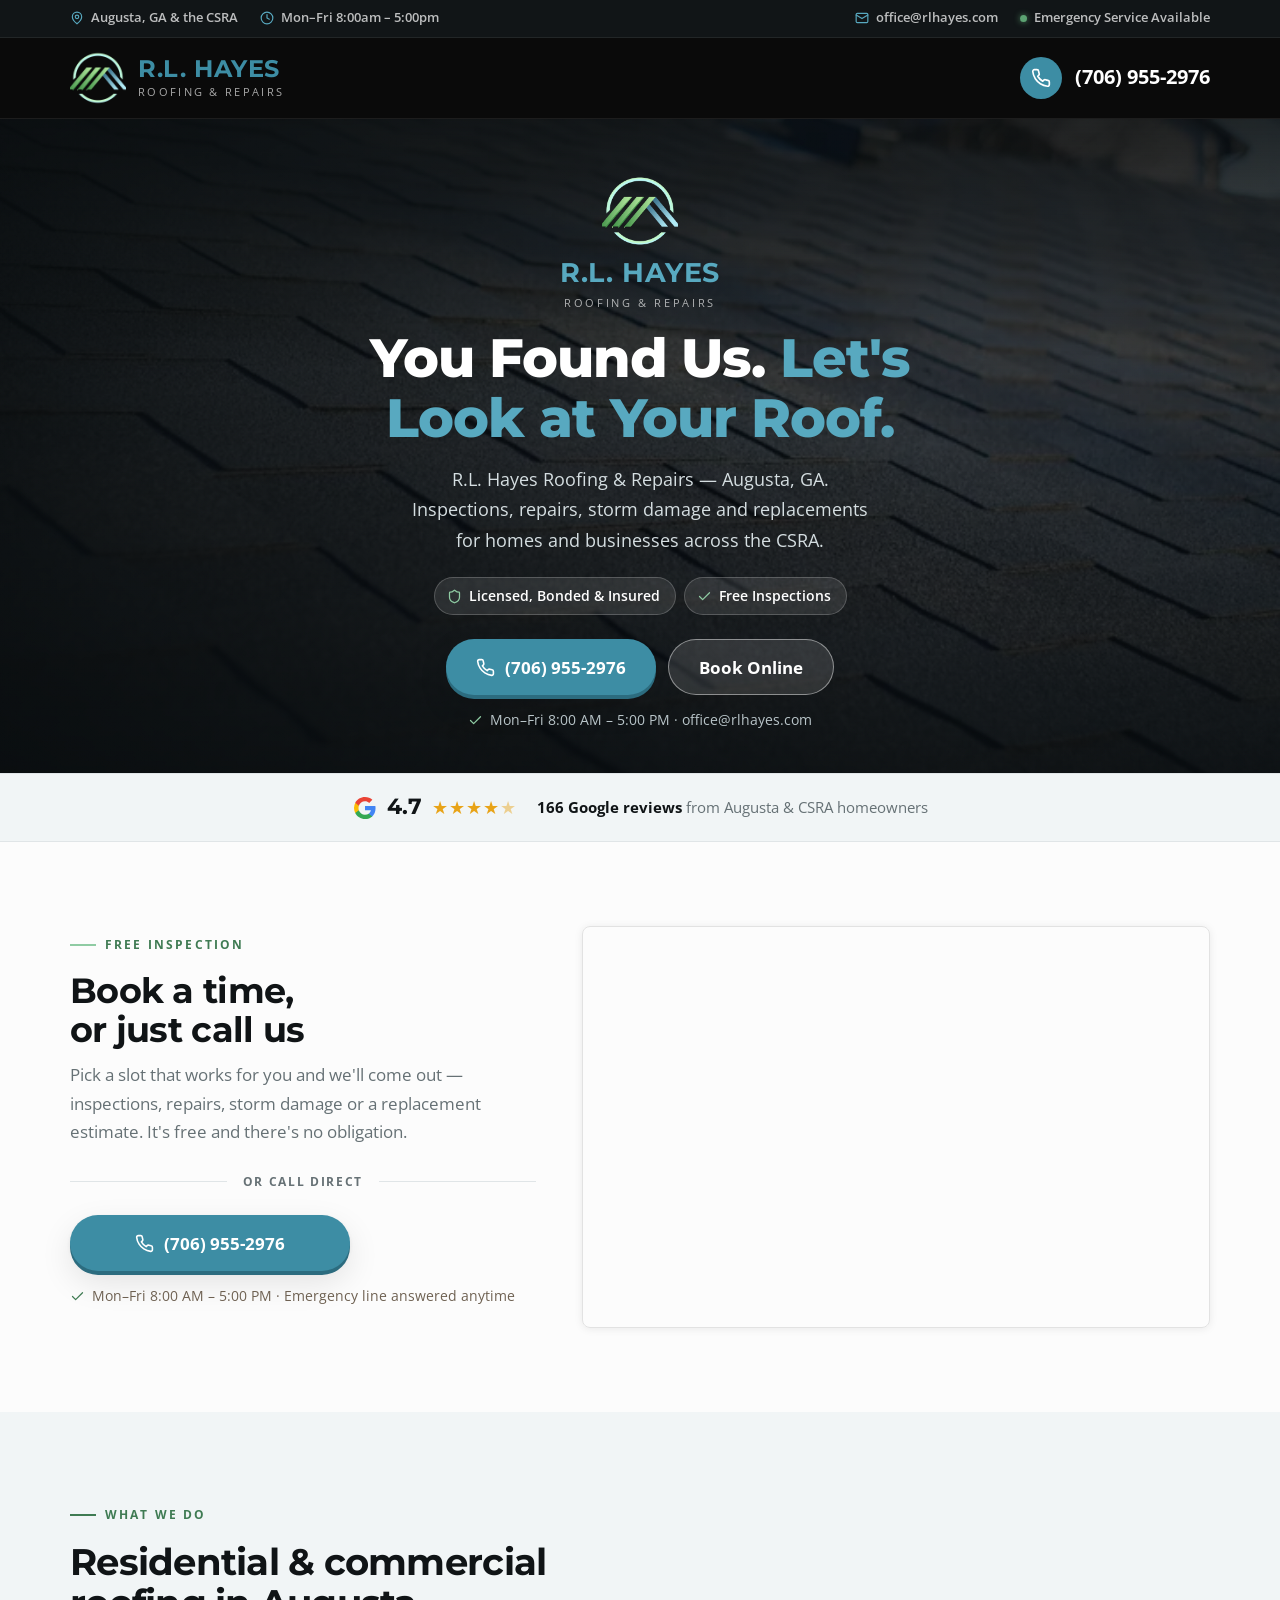
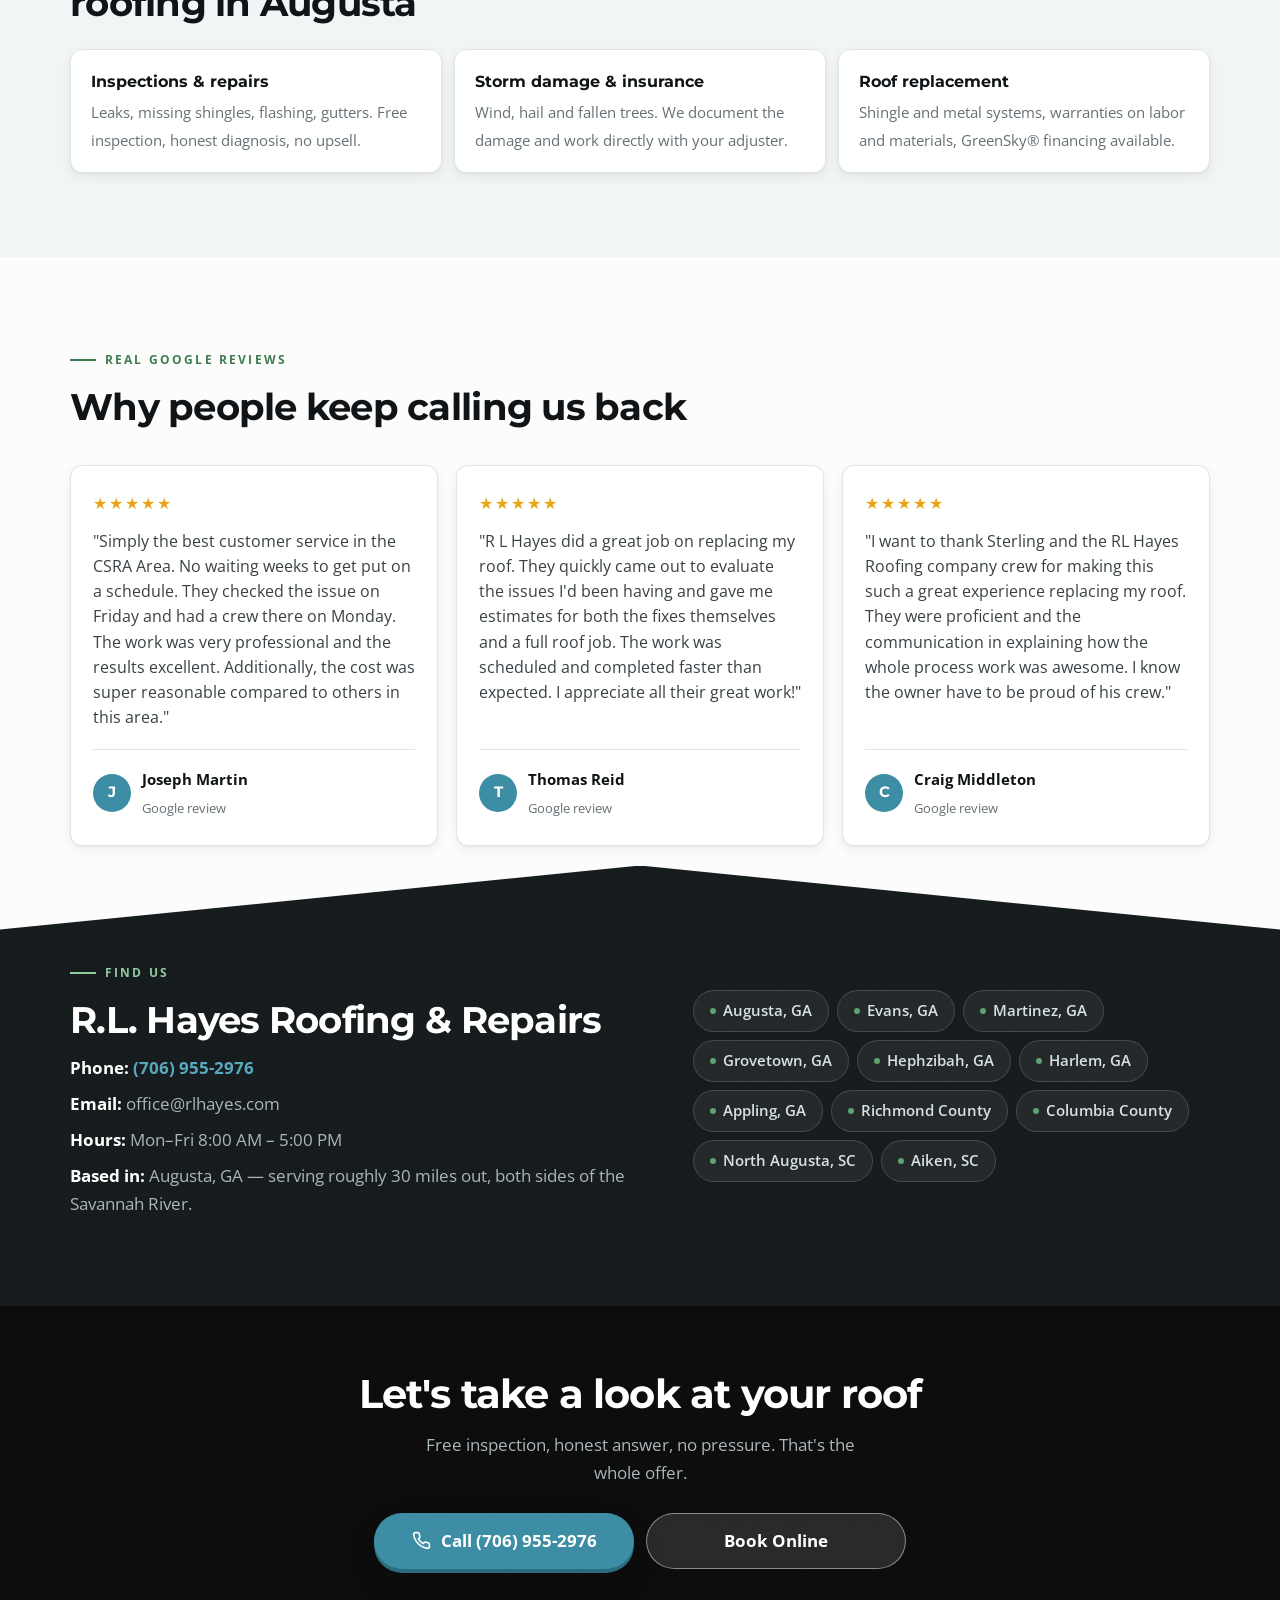
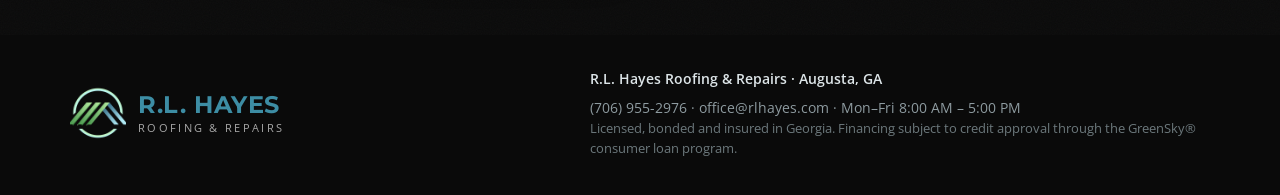
==== rl-hayes.html @ 8eb6e84a "Bust asset cache (?v=2) and stop immutable-caching CSS/JS — only images stay immutable Co-Authored-B" ====
<!DOCTYPE html>
<html lang="en">
<head>
<meta charset="utf-8">
<meta name="viewport" content="width=device-width, initial-scale=1">
<title>R.L. Hayes Roofing &amp; Repairs — Augusta, GA | (706) 955-2976</title>
<meta name="description" content="R.L. Hayes Roofing &amp; Repairs, Augusta GA. Call (706) 955-2976 or book a free roof inspection online. 4.7 stars across 166 Google reviews.">
<meta name="robots" content="noindex, follow">
<link rel="icon" href="assets/img/favicon.png">

<link rel="preconnect" href="https://fonts.googleapis.com">
<link rel="preconnect" href="https://fonts.gstatic.com" crossorigin>
<link href="https://fonts.googleapis.com/css2?family=Montserrat:wght@600;700;800&family=Open+Sans:wght@400;600;700&display=swap" rel="stylesheet">
<link rel="stylesheet" href="assets/css/style.css?v=2">
<link rel="preload" as="image" href="assets/img/hero-shingles.webp" fetchpriority="high">

<!-- Zenbooker booking widget -->
<link href="https://cdn.zenbooker.com/widget/latest/zenbooker.css" rel="stylesheet">

<!-- Google tag — replace AW-XXXXXXXXXX with the client's Google Ads ID -->
<script async src="https://www.googletagmanager.com/gtag/js?id=AW-XXXXXXXXXX"></script>
<script>
  window.dataLayer = window.dataLayer || [];
  function gtag(){dataLayer.push(arguments);}
  gtag('js', new Date());
  gtag('config', 'AW-XXXXXXXXXX');
</script>

<style>
  /* Branded page: lighter, faster, fewer decisions */
  .hero-brand-copy { text-align: center; margin-inline: auto; }
  .hero-brand-copy .trio { justify-content: center; }
  .hero-brand-copy .cta-row { justify-content: center; }
  .hero-brand-copy .cta-note { justify-content: center; }
  .hero-brand-copy .hero-sub { margin-inline: auto; }
  .badge-logo { display: flex; flex-direction: column; align-items: center; margin: 0 auto 20px; }
  .badge-logo img { width: 92px; height: 92px; margin-bottom: 10px; }
  .badge-name {
    font-family: "Montserrat", sans-serif; font-weight: 700; font-size: 27px;
    letter-spacing: .6px; color: var(--teal-bright); line-height: 1;
  }
  .badge-sub {
    font-size: 11px; letter-spacing: .24em; text-transform: uppercase;
    color: rgba(255,255,255,.65); margin-top: 8px;
  }
  .quick { display: grid; gap: 12px; }
  .quick div {
    background: #fff; border: 1px solid var(--line); border-radius: var(--r);
    padding: 18px 20px; box-shadow: var(--shadow-sm);
  }
  .quick b { display: block; font-family: "Montserrat", sans-serif; font-weight: 700; font-size: 1.02rem; margin-bottom: 3px; color: #101416; }
  .quick span { font-size: 15px; color: var(--muted); }
  @media (min-width: 700px) { .quick { grid-template-columns: repeat(3, 1fr); } }

  /* Tighter hero so the Google reviews bar is visible on load */
  .badge-logo img { width: 76px; height: 76px; }
  .badge-logo { margin-bottom: 16px; }
  .hero .wrap { padding-block: 34px 30px; }
  @media (min-width: 700px) { .hero .wrap { padding-block: 46px 38px; } }
  @media (min-width: 950px) { .hero .wrap { padding-block: 54px 42px; } }
</style>
</head>

<body data-page="branded">

<!-- ===================== INFO BAR ===================== -->
<div class="infobar">
  <div class="wrap">
    <span class="info-item">
      <svg viewBox="0 0 24 24" class="ico-stroke" aria-hidden="true"><path d="M20 10c0 6-8 12-8 12S4 16 4 10a8 8 0 0 1 16 0z"/><circle cx="12" cy="10" r="3"/></svg>
      Augusta, GA &amp; the CSRA
    </span>
    <span class="info-item info-hours">
      <svg viewBox="0 0 24 24" class="ico-stroke" aria-hidden="true"><circle cx="12" cy="12" r="10"/><path d="M12 6v6l4 2"/></svg>
      Mon–Fri 8:00am – 5:00pm
    </span>
    <span class="info-gap"></span>
    <a class="info-item info-mail" href="mailto:office@rlhayes.com">
      <svg viewBox="0 0 24 24" class="ico-stroke" aria-hidden="true"><rect x="2" y="4" width="20" height="16" rx="2"/><path d="m22 7-10 6L2 7"/></svg>
      office@rlhayes.com
    </a>
    <span class="info-item">
      <span class="info-dot"></span>
      Emergency Service Available
    </span>
  </div>
</div>

<!-- ===================== HEADER ===================== -->
<header class="topbar">
  <div class="wrap">
    <div class="brand">
      <img class="brand-mark" src="assets/img/logo-mark.png" alt="R.L. Hayes Roofing &amp; Repairs" width="56" height="56">
      <span class="brand-txt">
        <span class="brand-name">R.L. HAYES</span>
        <span class="brand-sub">Roofing &amp; Repairs</span>
      </span>
    </div>
    <a class="top-call" href="tel:+17069552976" data-loc="header">
      <span class="ico">
        <svg viewBox="0 0 24 24" class="ico-stroke" aria-hidden="true"><path d="M22 16.92v3a2 2 0 0 1-2.18 2 19.79 19.79 0 0 1-8.63-3.07 19.5 19.5 0 0 1-6-6 19.79 19.79 0 0 1-3.07-8.67A2 2 0 0 1 4.11 2h3a2 2 0 0 1 2 1.72 12.84 12.84 0 0 0 .7 2.81 2 2 0 0 1-.45 2.11L8.09 9.91a16 16 0 0 0 6 6l1.27-1.27a2 2 0 0 1 2.11-.45 12.84 12.84 0 0 0 2.81.7A2 2 0 0 1 22 16.92z"/></svg>
      </span>
      <span>
        <span class="num">(706) 955-2976</span>
      </span>
    </a>
  </div>
</header>

<!-- ===================== HERO ===================== -->
<section class="hero">
  <div class="hero-media">
    <img src="assets/img/hero-shingles.webp" alt="Close-up of architectural shingles on a roof by R.L. Hayes Roofing &amp; Repairs" width="724" height="483" fetchpriority="high">
  </div>
  <div class="wrap">
    <div class="hero-copy hero-brand-copy">
      <div class="badge-logo rise d1">
        <img src="assets/img/logo-mark.png" alt="" width="92" height="92">
        <span class="badge-name">R.L. HAYES</span>
        <span class="badge-sub">Roofing &amp; Repairs</span>
      </div>

      <h1 class="rise d1">You Found Us. <em>Let's Look at Your Roof.</em></h1>
      <p class="hero-sub rise d2">R.L. Hayes Roofing &amp; Repairs — Augusta, GA. Inspections, repairs, storm damage and replacements for homes and businesses across the CSRA.</p>

      <ul class="trio rise d3">
        <li>
          <svg viewBox="0 0 24 24" class="ico-stroke" aria-hidden="true"><path d="M20 13c0 5-3.5 7.5-7.66 8.95a1 1 0 0 1-.67-.01C7.5 20.5 4 18 4 13V6a1 1 0 0 1 1-1c2 0 4.5-1.2 6.24-2.72a1.17 1.17 0 0 1 1.52 0C14.51 3.81 17 5 19 5a1 1 0 0 1 1 1z"/></svg>
          Licensed, Bonded &amp; Insured
        </li>
        <li>
          <svg viewBox="0 0 24 24" class="ico-stroke" aria-hidden="true"><path d="M20 6 9 17l-5-5"/></svg>
          Free Inspections
        </li>
      </ul>

      <div class="cta-row rise d4">
        <a class="btn btn-call" href="tel:+17069552976" data-loc="hero">
          <svg viewBox="0 0 24 24" class="ico-stroke" aria-hidden="true"><path d="M22 16.92v3a2 2 0 0 1-2.18 2 19.79 19.79 0 0 1-8.63-3.07 19.5 19.5 0 0 1-6-6 19.79 19.79 0 0 1-3.07-8.67A2 2 0 0 1 4.11 2h3a2 2 0 0 1 2 1.72 12.84 12.84 0 0 0 .7 2.81 2 2 0 0 1-.45 2.11L8.09 9.91a16 16 0 0 0 6 6l1.27-1.27a2 2 0 0 1 2.11-.45 12.84 12.84 0 0 0 2.81.7A2 2 0 0 1 22 16.92z"/></svg>
          (706) 955-2976
        </a>
        <a class="btn btn-book" href="#book">Book Online</a>
      </div>

      <p class="cta-note rise d5">
        <svg viewBox="0 0 24 24" class="ico-stroke" aria-hidden="true"><path d="M20 6 9 17l-5-5"/></svg>
        Mon–Fri 8:00 AM – 5:00 PM · office@rlhayes.com
      </p>
    </div>
  </div>
</section>

<!-- ===================== GOOGLE STRIP ===================== -->
<div class="gbar">
  <div class="wrap">
    <div class="gbar-score">
      <svg class="g" viewBox="0 0 48 48" aria-hidden="true"><path fill="#4285F4" d="M45.1 24.5c0-1.6-.1-3.2-.4-4.7H24v8.9h11.8c-.5 2.7-2 5-4.4 6.6v5.5h7.1c4.1-3.8 6.6-9.5 6.6-16.3z"/><path fill="#34A853" d="M24 46c5.9 0 10.9-2 14.5-5.2l-7.1-5.5c-2 1.3-4.5 2.1-7.4 2.1-5.7 0-10.6-3.9-12.3-9.1H4.4v5.7C8 41.3 15.4 46 24 46z"/><path fill="#FBBC05" d="M11.7 28.3c-.4-1.3-.7-2.7-.7-4.3s.3-2.9.7-4.3v-5.7H4.4A22 22 0 0 0 2 24c0 3.6.9 6.9 2.4 9.9l7.3-5.6z"/><path fill="#EA4335" d="M24 10.6c3.2 0 6.1 1.1 8.4 3.3l6.3-6.3C34.9 4.1 29.9 2 24 2 15.4 2 8 6.7 4.4 13.7l7.3 5.7c1.7-5.2 6.6-9.1 12.3-9.1z"/></svg>
      <b>4.7</b>
      <span class="stars">★★★★<span style="opacity:.45">★</span></span>
    </div>
    <p class="gbar-txt"><b>166 Google reviews</b> from Augusta &amp; CSRA homeowners</p>
  </div>
</div>

<!-- ===================== BOOKING (high on the page — they already know us) ===================== -->
<section class="sec book-sec" id="book">
  <div class="wrap">
    <div class="book-layout">
      <div>
        <div class="book-head">
          <span class="eyebrow" style="color:var(--green-deep)">Free inspection</span>
          <h2>Book a time, or just call us</h2>
          <p>Pick a slot that works for you and we'll come out — inspections, repairs, storm damage or a replacement estimate. It's free and there's no obligation.</p>
        </div>

        <div class="book-or">or call direct</div>

        <div class="book-call">
          <a class="btn btn-call" href="tel:+17069552976" data-loc="booking-section">
            <svg viewBox="0 0 24 24" class="ico-stroke" aria-hidden="true"><path d="M22 16.92v3a2 2 0 0 1-2.18 2 19.79 19.79 0 0 1-8.63-3.07 19.5 19.5 0 0 1-6-6 19.79 19.79 0 0 1-3.07-8.67A2 2 0 0 1 4.11 2h3a2 2 0 0 1 2 1.72 12.84 12.84 0 0 0 .7 2.81 2 2 0 0 1-.45 2.11L8.09 9.91a16 16 0 0 0 6 6l1.27-1.27a2 2 0 0 1 2.11-.45 12.84 12.84 0 0 0 2.81.7A2 2 0 0 1 22 16.92z"/></svg>
            (706) 955-2976
          </a>
          <p class="cta-note" style="color:#6E6152">
            <svg viewBox="0 0 24 24" class="ico-stroke" aria-hidden="true" style="stroke:var(--green-deep)"><path d="M20 6 9 17l-5-5"/></svg>
            Mon–Fri 8:00 AM – 5:00 PM · Emergency line answered anytime
          </p>
        </div>
      </div>

      <!-- Start Zenbooker Booking Inline Embed code -->
      <div class="zen-wrapper" style="width: 100%; box-shadow: 0px 1px 8px rgba(0,0,0,0.08); border: 1px solid rgb(226, 226, 226); margin: auto; max-width: 1200px; overflow:hidden; position:relative; border-radius: 8px;">
        <div class="zenbooker-inline-widget" data-url="https://widget.zenbooker.com/book/1778688127930x942801148640165800?embed=true" style="min-width: 320px; height: 400px; border: 0; vertical-align: bottom; border-radius: 8px;"></div>
      </div>
      <!-- End Zenbooker Booking Inline Embed code -->
    </div>
  </div>
</section>

<!-- ===================== WHAT WE DO ===================== -->
<section class="sec sec-cream on-light">
  <div class="wrap">
    <div class="sec-head reveal" style="margin-bottom:26px">
      <span class="eyebrow">What we do</span>
      <h2>Residential &amp; commercial roofing in Augusta</h2>
    </div>
    <div class="quick reveal">
      <div><b>Inspections &amp; repairs</b><span>Leaks, missing shingles, flashing, gutters. Free inspection, honest diagnosis, no upsell.</span></div>
      <div><b>Storm damage &amp; insurance</b><span>Wind, hail and fallen trees. We document the damage and work directly with your adjuster.</span></div>
      <div><b>Roof replacement</b><span>Shingle and metal systems, warranties on labor and materials, GreenSky® financing available.</span></div>
    </div>
  </div>
</section>

<!-- ===================== REVIEWS ===================== -->
<section class="sec on-light">
  <div class="wrap">
    <div class="sec-head reveal">
      <span class="eyebrow">Real Google reviews</span>
      <h2>Why people keep calling us back</h2>
    </div>

    <div class="reviews">
      <article class="review reveal" data-i="0">
        <div class="stars">★★★★★</div>
        <blockquote>"Simply the best customer service in the CSRA Area. No waiting weeks to get put on a schedule. They checked the issue on Friday and had a crew there on Monday. The work was very professional and the results excellent. Additionally, the cost was super reasonable compared to others in this area."</blockquote>
        <footer><span class="av">J</span><span><span class="who">Joseph Martin</span><br><span class="src">Google review</span></span></footer>
      </article>

      <article class="review reveal" data-i="1">
        <div class="stars">★★★★★</div>
        <blockquote>"R L Hayes did a great job on replacing my roof. They quickly came out to evaluate the issues I'd been having and gave me estimates for both the fixes themselves and a full roof job. The work was scheduled and completed faster than expected. I appreciate all their great work!"</blockquote>
        <footer><span class="av">T</span><span><span class="who">Thomas Reid</span><br><span class="src">Google review</span></span></footer>
      </article>

      <article class="review reveal" data-i="2">
        <div class="stars">★★★★★</div>
        <blockquote>"I want to thank Sterling and the RL Hayes Roofing company crew for making this such a great experience replacing my roof. They were proficient and the communication in explaining how the whole process work was awesome. I know the owner have to be proud of his crew."</blockquote>
        <footer><span class="av">C</span><span><span class="who">Craig Middleton</span><br><span class="src">Google review</span></span></footer>
      </article>
    </div>
  </div>
</section>

<!-- ===================== SERVICE AREA + CONTACT ===================== -->
<section class="sec-dark pitch">
  <div class="wrap">
    <div class="area-grid">
      <div class="reveal">
        <span class="eyebrow">Find us</span>
        <h2 style="font-size:clamp(1.6rem,5.4vw,2.3rem);margin-bottom:14px">R.L. Hayes Roofing &amp; Repairs</h2>
        <p style="color:#A9B6BB;margin-bottom:8px"><strong style="color:#fff">Phone:</strong> <a href="tel:+17069552976" data-loc="contact-block" style="color:var(--teal-bright);font-weight:700;text-decoration:none">(706) 955-2976</a></p>
        <p style="color:#A9B6BB;margin-bottom:8px"><strong style="color:#fff">Email:</strong> office@rlhayes.com</p>
        <p style="color:#A9B6BB;margin-bottom:8px"><strong style="color:#fff">Hours:</strong> Mon–Fri 8:00 AM – 5:00 PM</p>
        <p style="color:#A9B6BB"><strong style="color:#fff">Based in:</strong> Augusta, GA — serving roughly 30 miles out, both sides of the Savannah River.</p>
      </div>
      <ul class="cities reveal" data-i="1">
        <li>Augusta, GA</li>
        <li>Evans, GA</li>
        <li>Martinez, GA</li>
        <li>Grovetown, GA</li>
        <li>Hephzibah, GA</li>
        <li>Harlem, GA</li>
        <li>Appling, GA</li>
        <li>Richmond County</li>
        <li>Columbia County</li>
        <li>North Augusta, SC</li>
        <li>Aiken, SC</li>
      </ul>
    </div>
  </div>
</section>

<!-- ===================== FINAL CTA ===================== -->
<section class="sec-dark final" style="background:var(--ink);padding-block:66px">
  <div class="wrap narrow">
    <h2>Let's take a look at your roof</h2>
    <p>Free inspection, honest answer, no pressure. That's the whole offer.</p>
    <div class="cta-row">
      <a class="btn btn-call" href="tel:+17069552976" data-loc="final">
        <svg viewBox="0 0 24 24" class="ico-stroke" aria-hidden="true"><path d="M22 16.92v3a2 2 0 0 1-2.18 2 19.79 19.79 0 0 1-8.63-3.07 19.5 19.5 0 0 1-6-6 19.79 19.79 0 0 1-3.07-8.67A2 2 0 0 1 4.11 2h3a2 2 0 0 1 2 1.72 12.84 12.84 0 0 0 .7 2.81 2 2 0 0 1-.45 2.11L8.09 9.91a16 16 0 0 0 6 6l1.27-1.27a2 2 0 0 1 2.11-.45 12.84 12.84 0 0 0 2.81.7A2 2 0 0 1 22 16.92z"/></svg>
        Call (706) 955-2976
      </a>
      <a class="btn btn-book" href="#book">Book Online</a>
    </div>
  </div>
</section>

<!-- ===================== FOOTER ===================== -->
<footer class="foot">
  <div class="wrap">
    <div class="brand">
      <img class="brand-mark" src="assets/img/logo-mark.png" alt="R.L. Hayes Roofing &amp; Repairs" width="48" height="48">
      <span class="brand-txt">
        <span class="brand-name">R.L. HAYES</span>
        <span class="brand-sub">Roofing &amp; Repairs</span>
      </span>
    </div>
    <div>
      <p class="nap">R.L. Hayes Roofing &amp; Repairs · Augusta, GA</p>
      <p style="margin:0">(706) 955-2976 · office@rlhayes.com · Mon–Fri 8:00 AM – 5:00 PM</p>
      <p class="fine">Licensed, bonded and insured in Georgia. Financing subject to credit approval through the GreenSky® consumer loan program.</p>
    </div>
  </div>
</footer>

<!-- ===================== STICKY MOBILE CALL BAR ===================== -->
<div class="callbar">
  <a class="btn btn-call" href="tel:+17069552976" data-loc="sticky-bar">(706) 955-2976</a>
  <a class="btn btn-book" href="#book">Book Inspection</a>
</div>

<script src="https://cdn.zenbooker.com/widget/latest/zenbooker.js" defer></script>
<script src="assets/js/main.js?v=2" defer></script>
</body>
</html>
---- assets/css/style.css ----
/* ==========================================================================
   R.L. Hayes Roofing & Repairs — Google Ads landing pages
   Brand matched to rlhayes.com (2026 refresh):
     black header, teal #3D8DA4 primary, green #5CA372 secondary,
     Montserrat headings, Open Sans body, pill buttons.
   Signature motif: the roof-pitch notch — it echoes the chevron in the logo mark.
   ========================================================================== */

:root {
  /* Brand — taken from rlhayes.com computed styles */
  --teal:        #3D8DA4;   /* --primary: 193 46% 44% */
  --teal-bright: #58A9C0;
  --teal-deep:   #2C6C7F;
  --teal-pale:   #E4F0F4;   /* --accent: 193 40% 92% */
  --green:       #5CA372;   /* --secondary: 139 28% 50% */
  --green-deep:  #3F7B53;
  --green-soft:  #8FCBA3;

  --ink:      #0A0A0A;      /* header black */
  --ink-2:    #14191B;      /* dark sections */
  --ink-3:    #1E2427;

  --paper:  #FCFCFC;
  --mist:   #F1F5F6;
  --line:   #E0E5E7;
  --body:   #2B3134;
  --muted:  #667175;
  --star:   #E8A317;
  --alert:  #C4472B;

  --wrap: 1180px;
  --r: 12px;
  --pill: 999px;
  --pitch: 46px;

  --shadow-sm: 0 1px 2px rgba(10,10,10,.05), 0 4px 12px rgba(10,10,10,.06);
  --shadow-md: 0 2px 4px rgba(10,10,10,.07), 0 12px 32px rgba(10,10,10,.10);

  --grain: url("data:image/svg+xml,%3Csvg xmlns='http://www.w3.org/2000/svg' width='140' height='140'%3E%3Cfilter id='n'%3E%3CfeTurbulence type='fractalNoise' baseFrequency='.85' numOctaves='3'/%3E%3C/filter%3E%3Crect width='140' height='140' filter='url(%23n)' opacity='.32'/%3E%3C/svg%3E");
}

*, *::before, *::after { box-sizing: border-box; }

html { -webkit-text-size-adjust: 100%; scroll-behavior: smooth; }

body {
  margin: 0;
  background: var(--paper);
  color: var(--body);
  font: 400 17px/1.65 "Open Sans", ui-sans-serif, -apple-system, sans-serif;
  -webkit-font-smoothing: antialiased;
  overflow-x: hidden;
}

img { max-width: 100%; display: block; }

h1, h2, h3, .display {
  font-family: "Montserrat", ui-sans-serif, sans-serif;
  font-weight: 700;
  letter-spacing: -.02em;
  line-height: 1.12;
  color: #101416;
  margin: 0;
  text-wrap: balance;
}

p { margin: 0 0 1em; text-wrap: pretty; }
p:last-child { margin-bottom: 0; }

a { color: inherit; }

.wrap { width: 100%; max-width: var(--wrap); margin-inline: auto; padding-inline: 20px; }
.narrow { max-width: 780px; }

section { position: relative; }

/* --- Roof-pitch notch: echoes the chevron in the logo mark --------------- */
.pitch {
  clip-path: polygon(0 var(--pitch), 50% 0, 100% var(--pitch), 100% 100%, 0 100%);
  margin-top: calc(var(--pitch) * -1);
  padding-top: calc(var(--pitch) + 54px);
}

/* --- Eyebrow label ------------------------------------------------------ */
.eyebrow {
  display: inline-flex; align-items: center; gap: 9px;
  font-size: 12px; font-weight: 700;
  letter-spacing: .18em; text-transform: uppercase;
  color: var(--green-soft); margin-bottom: 16px;
}
.eyebrow::before { content: ""; width: 26px; height: 2px; background: var(--green-soft); flex: none; }
.on-light .eyebrow { color: var(--green-deep); }
.on-light .eyebrow::before { background: var(--green-deep); }

/* ==========================================================================
   Info bar — thin utility strip above the header, matching rlhayes.com
   ========================================================================== */
.infobar {
  position: relative; z-index: 21;
  background: #111517;
  border-bottom: 1px solid rgba(255,255,255,.07);
}
.infobar .wrap {
  display: flex; align-items: center; gap: 22px;
  padding-block: 8px;
  font-size: 12.5px; font-weight: 600; color: rgba(255,255,255,.72);
}
.info-item {
  display: inline-flex; align-items: center; gap: 7px;
  color: inherit; text-decoration: none; white-space: nowrap;
}
a.info-item:hover { color: #fff; }
.info-item svg { width: 14px; height: 14px; flex: none; }
.info-item svg.ico-stroke { stroke: var(--teal-bright); }
.info-gap { flex: 1; }
.info-dot {
  width: 7px; height: 7px; border-radius: 50%; flex: none;
  background: var(--green); box-shadow: 0 0 6px rgba(92,163,114,.8);
}

/* ==========================================================================
   Header — black bar + logo lockup, matching rlhayes.com
   ========================================================================== */
.topbar {
  position: relative; z-index: 20;
  background: var(--ink);
  border-bottom: 1px solid rgba(255,255,255,.08);
}
.topbar .wrap {
  display: flex; align-items: center; justify-content: space-between;
  gap: 16px; padding-block: 12px;
}

.brand { display: flex; align-items: center; gap: 12px; }
.brand-mark { width: 56px; height: 56px; flex: none; }
.brand-txt { display: flex; flex-direction: column; line-height: 1; }
.brand-name {
  font-family: "Montserrat", sans-serif; font-weight: 700;
  font-size: 24px; letter-spacing: .6px; color: var(--teal);
}
.brand-sub {
  font-size: 10.5px; font-weight: 400; letter-spacing: .22em;
  text-transform: uppercase; color: rgba(255,255,255,.65); margin-top: 6px;
}

.top-call { display: flex; align-items: center; gap: 13px; text-decoration: none; }
.top-call .num {
  font-family: "Open Sans", sans-serif; font-weight: 700;
  font-size: 20px; color: #fff; line-height: 1.1; white-space: nowrap;
}
.top-call .lbl {
  display: block; font-size: 10.5px; font-weight: 600; letter-spacing: .1em;
  text-transform: uppercase; color: rgba(255,255,255,.5); margin-top: 3px;
}
.top-call .ico {
  width: 42px; height: 42px; flex: none; border-radius: 50%;
  background: var(--teal); display: grid; place-items: center;
}
.top-call .ico svg { width: 20px; height: 20px; }

/* ==========================================================================
   Hero
   ========================================================================== */
.hero { position: relative; background: var(--ink); overflow: hidden; }
.hero-media { position: absolute; inset: 0; }
.hero-media img { width: 100%; height: 100%; object-fit: cover; }
.hero-media::after {
  content: ""; position: absolute; inset: 0;
  background:
    linear-gradient(180deg, rgba(8,12,14,.88) 0%, rgba(8,12,14,.60) 38%, rgba(8,12,14,.92) 100%),
    linear-gradient(90deg, rgba(8,12,14,.86) 0%, rgba(8,12,14,.18) 72%);
}
.hero-media::before {
  content: ""; position: absolute; inset: 0; z-index: 2;
  background-image: var(--grain); opacity: .14; mix-blend-mode: overlay;
  pointer-events: none;
}
.hero .wrap { position: relative; z-index: 3; padding-block: 46px 40px; }
.hero-copy { max-width: 680px; color: #fff; }

.hero h1 {
  font-size: clamp(1.95rem, 7vw, 3.35rem);
  font-weight: 800; color: #fff; margin-bottom: 16px;
}
.hero h1 em { font-style: normal; color: var(--teal-bright); }

.hero-sub {
  font-size: clamp(1rem, 4vw, 1.15rem);
  color: #D5DEE1; max-width: 46ch; margin-bottom: 22px;
}

/* Trust trio — exactly three, above the fold */
.trio { display: flex; flex-wrap: wrap; gap: 8px; margin-bottom: 24px; padding: 0; list-style: none; }
.trio li {
  display: flex; align-items: center; gap: 7px;
  background: rgba(255,255,255,.10);
  border: 1px solid rgba(255,255,255,.20);
  backdrop-filter: blur(3px);
  border-radius: var(--pill); padding: 7px 15px 7px 12px;
  font-size: 13.5px; font-weight: 600; color: #fff;
}
.trio svg { width: 15px; height: 15px; flex: none; }
.trio .stars { color: var(--star); letter-spacing: -1px; }

/* CTA buttons — pills, matching their site */
.cta-row { display: flex; flex-wrap: wrap; gap: 12px; }

.btn {
  display: inline-flex; align-items: center; justify-content: center; gap: 10px;
  min-height: 56px; padding: 0 30px;
  border: 0; border-radius: var(--pill);
  font: 700 17px/1 "Open Sans", sans-serif;
  text-decoration: none; cursor: pointer;
  transition: transform .16s ease, box-shadow .16s ease, background .16s ease;
}
.btn svg { width: 19px; height: 19px; flex: none; }
.btn:hover { transform: translateY(-2px); }
.btn:active { transform: translateY(0); }

.btn-call {
  background: var(--teal); color: #fff;
  box-shadow: 0 4px 0 var(--teal-deep), var(--shadow-md);
}
.btn-call:hover { background: var(--teal-bright); }
.btn-call:active { box-shadow: 0 1px 0 var(--teal-deep); transform: translateY(3px); }

.btn-book {
  background: rgba(255,255,255,.12); color: #fff;
  border: 1.5px solid rgba(255,255,255,.45);
  backdrop-filter: blur(4px);
}
.btn-book:hover { background: rgba(255,255,255,.2); }

.on-light .btn-book {
  background: #fff; color: var(--teal);
  border: 1.5px solid var(--teal);
  box-shadow: var(--shadow-sm);
}
.on-light .btn-book:hover { background: var(--teal-pale); }

.cta-note {
  margin-top: 14px; font-size: 13.5px; color: #B9C5C9;
  display: flex; align-items: center; gap: 7px;
}
.cta-note svg { width: 15px; height: 15px; flex: none; }

/* ==========================================================================
   Google review strip
   ========================================================================== */
.gbar { background: var(--mist); border-block: 1px solid var(--line); }
.gbar .wrap {
  display: flex; align-items: center; justify-content: center;
  flex-wrap: wrap; gap: 10px 20px; padding-block: 15px; text-align: center;
}
.gbar-score { display: flex; align-items: center; gap: 10px; }
.gbar-score .g { width: 24px; height: 24px; flex: none; }
.gbar-score b { font-family: "Montserrat", sans-serif; font-size: 22px; color: #101416; }
.gbar .stars { color: var(--star); font-size: 18px; letter-spacing: 1px; }
.gbar-txt { font-size: 14.5px; color: var(--muted); font-weight: 400; }
.gbar-txt b { color: #101416; font-weight: 700; }

/* ==========================================================================
   Section frames
   ========================================================================== */
.sec { padding-block: 62px; }
.sec-dark { background: var(--ink-2); color: #C8D2D6; padding-block: 66px; }
.sec-dark::before {
  content: ""; position: absolute; inset: 0;
  background-image: var(--grain); opacity: .10; pointer-events: none;
}
.sec-dark > * { position: relative; z-index: 1; }
.sec-dark h2, .sec-dark h3 { color: #fff; }

.sec-cream { background: var(--mist); }

.sec-head { max-width: 720px; margin-bottom: 38px; }
.sec-head h2 { font-size: clamp(1.55rem, 5.2vw, 2.3rem); margin-bottom: 12px; }
.sec-head p { color: var(--muted); font-size: 17px; }
.sec-dark .sec-head p { color: #A9B6BB; }

/* ==========================================================================
   Benefits
   ========================================================================== */
.benefits { display: grid; gap: 14px; }
.benefit {
  background: #fff; border: 1px solid var(--line); border-radius: var(--r);
  padding: 24px 22px; box-shadow: var(--shadow-sm);
  border-top: 3px solid var(--teal);
}
.benefit .ico {
  width: 46px; height: 46px; border-radius: 50%; background: var(--teal-pale);
  display: grid; place-items: center; margin-bottom: 15px;
}
.benefit .ico svg { width: 23px; height: 23px; }
.benefit h3 { font-size: 1.12rem; margin-bottom: 8px; }
.benefit p { font-size: 15.5px; color: var(--muted); }

/* ==========================================================================
   Steps
   ========================================================================== */
.steps { display: grid; gap: 26px; counter-reset: s; }
.step { position: relative; padding-left: 66px; counter-increment: s; }
.step::before {
  content: counter(s, decimal-leading-zero);
  position: absolute; left: 0; top: -4px;
  font-family: "Montserrat", sans-serif; font-weight: 800; font-size: 30px;
  color: var(--teal-bright); line-height: 1;
}
.step::after {
  content: ""; position: absolute; left: 22px; top: 34px; bottom: -26px;
  width: 1px; background: rgba(88,169,192,.30);
}
.step:last-child::after { display: none; }
.step h3 { font-size: 1.1rem; margin-bottom: 6px; }
.step p { font-size: 15.5px; color: #A9B6BB; }

/* ==========================================================================
   Booking (Zenbooker)
   ========================================================================== */
.book-sec { background: var(--paper); }
.book-head { text-align: center; max-width: 660px; margin: 0 auto 30px; }
.book-head h2 { font-size: clamp(1.55rem, 5.2vw, 2.2rem); margin-bottom: 12px; }
.book-head p { color: var(--muted); }

.book-or {
  display: flex; align-items: center; gap: 16px;
  max-width: 620px; margin: 26px auto 24px;
  color: var(--muted); font-size: 12px; font-weight: 700;
  letter-spacing: .14em; text-transform: uppercase;
}
.book-or::before, .book-or::after { content: ""; height: 1px; background: var(--line); flex: 1; }
.book-call { text-align: center; }
.book-call .btn { width: min(100%, 420px); }
.zen-wrapper { margin-top: 8px; }

/* ==========================================================================
   Reviews
   ========================================================================== */
.reviews { display: grid; gap: 16px; }
.review {
  background: #fff; border: 1px solid var(--line); border-radius: var(--r);
  padding: 24px 22px; box-shadow: var(--shadow-sm);
  display: flex; flex-direction: column;
}
.review .stars { color: var(--star); font-size: 16px; letter-spacing: 2px; margin-bottom: 12px; }
.review blockquote { margin: 0 0 18px; font-size: 15.6px; line-height: 1.62; color: #394145; }
.review footer {
  margin-top: auto; padding-top: 15px; border-top: 1px solid var(--line);
  display: flex; align-items: center; gap: 11px;
}
.review .av {
  width: 38px; height: 38px; border-radius: 50%; flex: none;
  background: var(--teal); color: #fff;
  display: grid; place-items: center;
  font-family: "Montserrat", sans-serif; font-weight: 700; font-size: 15px;
}
.review .who { font-weight: 700; font-size: 15px; color: #101416; }
.review .src { font-size: 12.5px; color: var(--muted); }

/* ==========================================================================
   Gallery
   ========================================================================== */
.gallery { display: grid; gap: 10px; grid-template-columns: repeat(2, 1fr); }
.gallery figure { margin: 0; border-radius: var(--r); overflow: hidden; background: var(--ink-3); }
.gallery img {
  width: 100%; height: 100%; object-fit: cover; aspect-ratio: 4/3;
  transition: transform .5s cubic-bezier(.2,.7,.3,1);
}
.gallery figure:hover img { transform: scale(1.05); }
.gallery .tall { grid-row: span 2; }
.gallery .tall img { aspect-ratio: 4/6.2; }

/* ==========================================================================
   Service area
   ========================================================================== */
.area-grid { display: grid; gap: 30px; }
.cities { display: flex; flex-wrap: wrap; gap: 8px; list-style: none; padding: 0; margin: 0; }
.cities li {
  background: #fff; border: 1px solid var(--line); border-radius: var(--pill);
  padding: 8px 16px; font-size: 14.5px; font-weight: 600; color: #101416;
  display: flex; align-items: center; gap: 7px;
}
.cities li::before {
  content: ""; width: 6px; height: 6px; border-radius: 50%;
  background: var(--green); flex: none;
}
.sec-dark .cities li {
  background: rgba(255,255,255,.06); border-color: rgba(255,255,255,.15); color: #D8E1E4;
}

/* ==========================================================================
   FAQ
   ========================================================================== */
.faq { max-width: 820px; }
.faq details { border-bottom: 1px solid var(--line); }
.faq summary {
  list-style: none; cursor: pointer;
  padding: 20px 44px 20px 0; position: relative;
  font-family: "Montserrat", sans-serif; font-weight: 700; font-size: 1.02rem;
  line-height: 1.4; color: #101416;
}
.faq summary::-webkit-details-marker { display: none; }
.faq summary::after {
  content: ""; position: absolute; right: 8px; top: 50%;
  width: 11px; height: 11px; margin-top: -7px;
  border-right: 2.5px solid var(--teal); border-bottom: 2.5px solid var(--teal);
  transform: rotate(45deg); transition: transform .25s ease;
}
.faq details[open] summary::after { transform: rotate(-135deg); margin-top: -2px; }
.faq .ans { padding: 0 8px 22px 0; color: var(--muted); font-size: 15.6px; }
.faq .ans p { margin-bottom: .7em; }

/* ==========================================================================
   Final CTA
   ========================================================================== */
.final { text-align: center; }
.final h2 { font-size: clamp(1.65rem, 5.8vw, 2.5rem); margin-bottom: 14px; }
.final p { color: #A9B6BB; max-width: 52ch; margin-inline: auto; margin-bottom: 26px; }
.final .cta-row { justify-content: center; }
.final .btn { min-width: 260px; }
.final .cta-note { justify-content: center; }

/* ==========================================================================
   Footer — no links, no leaks
   ========================================================================== */
.foot { background: var(--ink); color: #8E9BA0; padding: 32px 0 36px; text-align: center; font-size: 14px; }
.foot .brand { justify-content: center; margin-bottom: 16px; }
.foot .nap { color: #DDE5E8; font-weight: 600; margin-bottom: 6px; }
.foot .fine { font-size: 12.5px; color: #6C787C; margin-top: 14px; line-height: 1.6; }

/* ==========================================================================
   Sticky mobile call bar
   ========================================================================== */
.callbar {
  position: fixed; left: 0; right: 0; bottom: 0; z-index: 60;
  display: grid; grid-template-columns: 1fr 1fr; gap: 9px;
  padding: 9px 12px calc(9px + env(safe-area-inset-bottom));
  background: rgba(10,10,10,.97);
  backdrop-filter: blur(8px);
  border-top: 1px solid rgba(255,255,255,.12);
  box-shadow: 0 -6px 24px rgba(0,0,0,.3);
  /* Hidden while the hero (which has its own call/book buttons) is on screen;
     main.js adds .show once the visitor scrolls past it. */
  transform: translateY(110%);
  transition: transform .35s ease;
}
.callbar.show { transform: translateY(0); }
.callbar .btn { min-height: 52px; padding: 0 12px; font-size: 15.5px; box-shadow: none; }
.callbar .btn:hover { transform: none; }
.callbar .btn-book { background: rgba(255,255,255,.10); border-color: rgba(255,255,255,.32); }

body { padding-bottom: 76px; }

/* ==========================================================================
   Entrance animation
   ========================================================================== */
@media (prefers-reduced-motion: no-preference) {
  .rise { opacity: 0; transform: translateY(16px); animation: rise .7s cubic-bezier(.2,.7,.3,1) forwards; }
  .d1 { animation-delay: .06s } .d2 { animation-delay: .14s }
  .d3 { animation-delay: .22s } .d4 { animation-delay: .30s } .d5 { animation-delay: .38s }
  @keyframes rise { to { opacity: 1; transform: none; } }

  .reveal { opacity: 0; transform: translateY(20px); transition: opacity .6s ease, transform .6s cubic-bezier(.2,.7,.3,1); }
  .reveal.in { opacity: 1; transform: none; }
}

/* ==========================================================================
   Icons
   ========================================================================== */
.ico-stroke {
  fill: none; stroke: currentColor; stroke-width: 2;
  stroke-linecap: round; stroke-linejoin: round;
}
.top-call .ico svg.ico-stroke { stroke: #fff; }
.benefit .ico svg.ico-stroke { stroke: var(--teal); }
.trio svg.ico-stroke { stroke: var(--green-soft); }
.cta-note svg.ico-stroke { stroke: var(--green-soft); }

/* ==========================================================================
   Small phones — keep the header to one tight line
   ========================================================================== */
@media (max-width: 760px) {
  .info-mail { display: none; }
}
@media (max-width: 520px) {
  .infobar .wrap { gap: 12px; font-size: 11.5px; padding-block: 7px; }
  .info-hours { display: none; }
  .topbar .wrap { padding-block: 10px; gap: 10px; }
  .brand-mark { width: 44px; height: 44px; }
  .brand-name { font-size: 18px; }
  .brand-sub { font-size: 8.5px; letter-spacing: .16em; margin-top: 4px; }
  .top-call { gap: 8px; }
  .top-call .ico { display: none; }
  .top-call .num { font-size: 16px; }
  .top-call .lbl { display: none; }
  .hero h1 { font-size: clamp(1.8rem, 7.6vw, 2.4rem); }
}

/* ==========================================================================
   Desktop
   ========================================================================== */
@media (min-width: 700px) {
  .benefits { grid-template-columns: repeat(2, 1fr); gap: 18px; }
  .reviews  { grid-template-columns: repeat(2, 1fr); gap: 18px; }
  .gallery  { grid-template-columns: repeat(3, 1fr); gap: 12px; }
  .hero .wrap { padding-block: 76px 68px; }
  .sec { padding-block: 84px; }
  .sec-dark { padding-block: 88px; }
}

@media (min-width: 950px) {
  :root { --pitch: 64px; }
  body { padding-bottom: 0; }
  .callbar { display: none; }

  .benefits { grid-template-columns: repeat(4, 1fr); }
  .reviews  { grid-template-columns: repeat(3, 1fr); }
  .steps    { grid-template-columns: repeat(3, 1fr); gap: 34px; }
  .step::after { display: none; }

  .hero .wrap { padding-block: 104px 92px; }

  .area-grid { grid-template-columns: 1.1fr 1fr; align-items: center; gap: 54px; }

  .book-layout { display: grid; grid-template-columns: 1fr 1.35fr; gap: 46px; align-items: start; }
  .book-layout .book-head { text-align: left; margin: 0; }
  .book-layout .book-call { text-align: left; }
  .book-layout .book-or { margin-inline: 0; }
  .book-layout .book-call .btn { width: auto; min-width: 280px; }

  .foot { text-align: left; }
  .foot .wrap { display: flex; align-items: center; justify-content: space-between; gap: 30px; flex-wrap: wrap; }
  .foot .brand { margin-bottom: 0; }
  .foot .fine { max-width: 620px; margin-top: 0; }
}

/* Focus visibility for keyboard users */
:focus-visible { outline: 3px solid var(--teal-bright); outline-offset: 3px; border-radius: 4px; }

/* ==========================================================================
   Roofing-contractor page only — tighter hero so the Google reviews bar
   sits above the fold on a typical laptop screen
   ========================================================================== */
body[data-page="roofing-contractor"] .hero .wrap { padding-block: 38px 30px; }
@media (min-width: 700px) {
  body[data-page="roofing-contractor"] .hero .wrap { padding-block: 54px 40px; }
}
@media (min-width: 950px) {
  body[data-page="roofing-contractor"] .hero .wrap { padding-block: 60px 44px; }
}

/* ==========================================================================
   Why-us — checkmark list + photo (roofing-contractor page)
   ========================================================================== */
.why-grid { display: grid; gap: 30px; align-items: start; }
.why-grid .sec-head { margin-bottom: 16px; }
.checks { list-style: none; margin: 0; padding: 0; display: grid; gap: 2px; }
.checks li {
  display: flex; align-items: center; gap: 11px;
  padding: 7px 0;
  font-family: "Montserrat", sans-serif; font-weight: 700;
  font-size: 16px; color: #101416; letter-spacing: -.01em;
}
.checks .ck { flex: none; display: grid; place-items: center; }
.checks .ck svg { width: 19px; height: 19px; }
.checks .ck svg.ico-stroke { stroke: var(--teal); stroke-width: 3; }
.why-img { margin: 0; }
.why-img img { width: 100%; height: auto; border-radius: var(--r); box-shadow: var(--shadow-md); }
@media (min-width: 950px) {
  .why-grid { grid-template-columns: 1fr 1.1fr; gap: 60px; }
  .checks li { font-size: 17px; }
}

/* Roof-replacement page — same tighter hero */
body[data-page="roof-replacement"] .hero .wrap { padding-block: 38px 30px; }
@media (min-width: 700px) {
  body[data-page="roof-replacement"] .hero .wrap { padding-block: 54px 40px; }
}
@media (min-width: 950px) {
  body[data-page="roof-replacement"] .hero .wrap { padding-block: 60px 44px; }
}

/* Materials/options card images — uniform crop, never distorted */
.opt-img {
  width: 100%; height: auto;
  aspect-ratio: 16 / 10; object-fit: cover;
  border-radius: 8px;
}
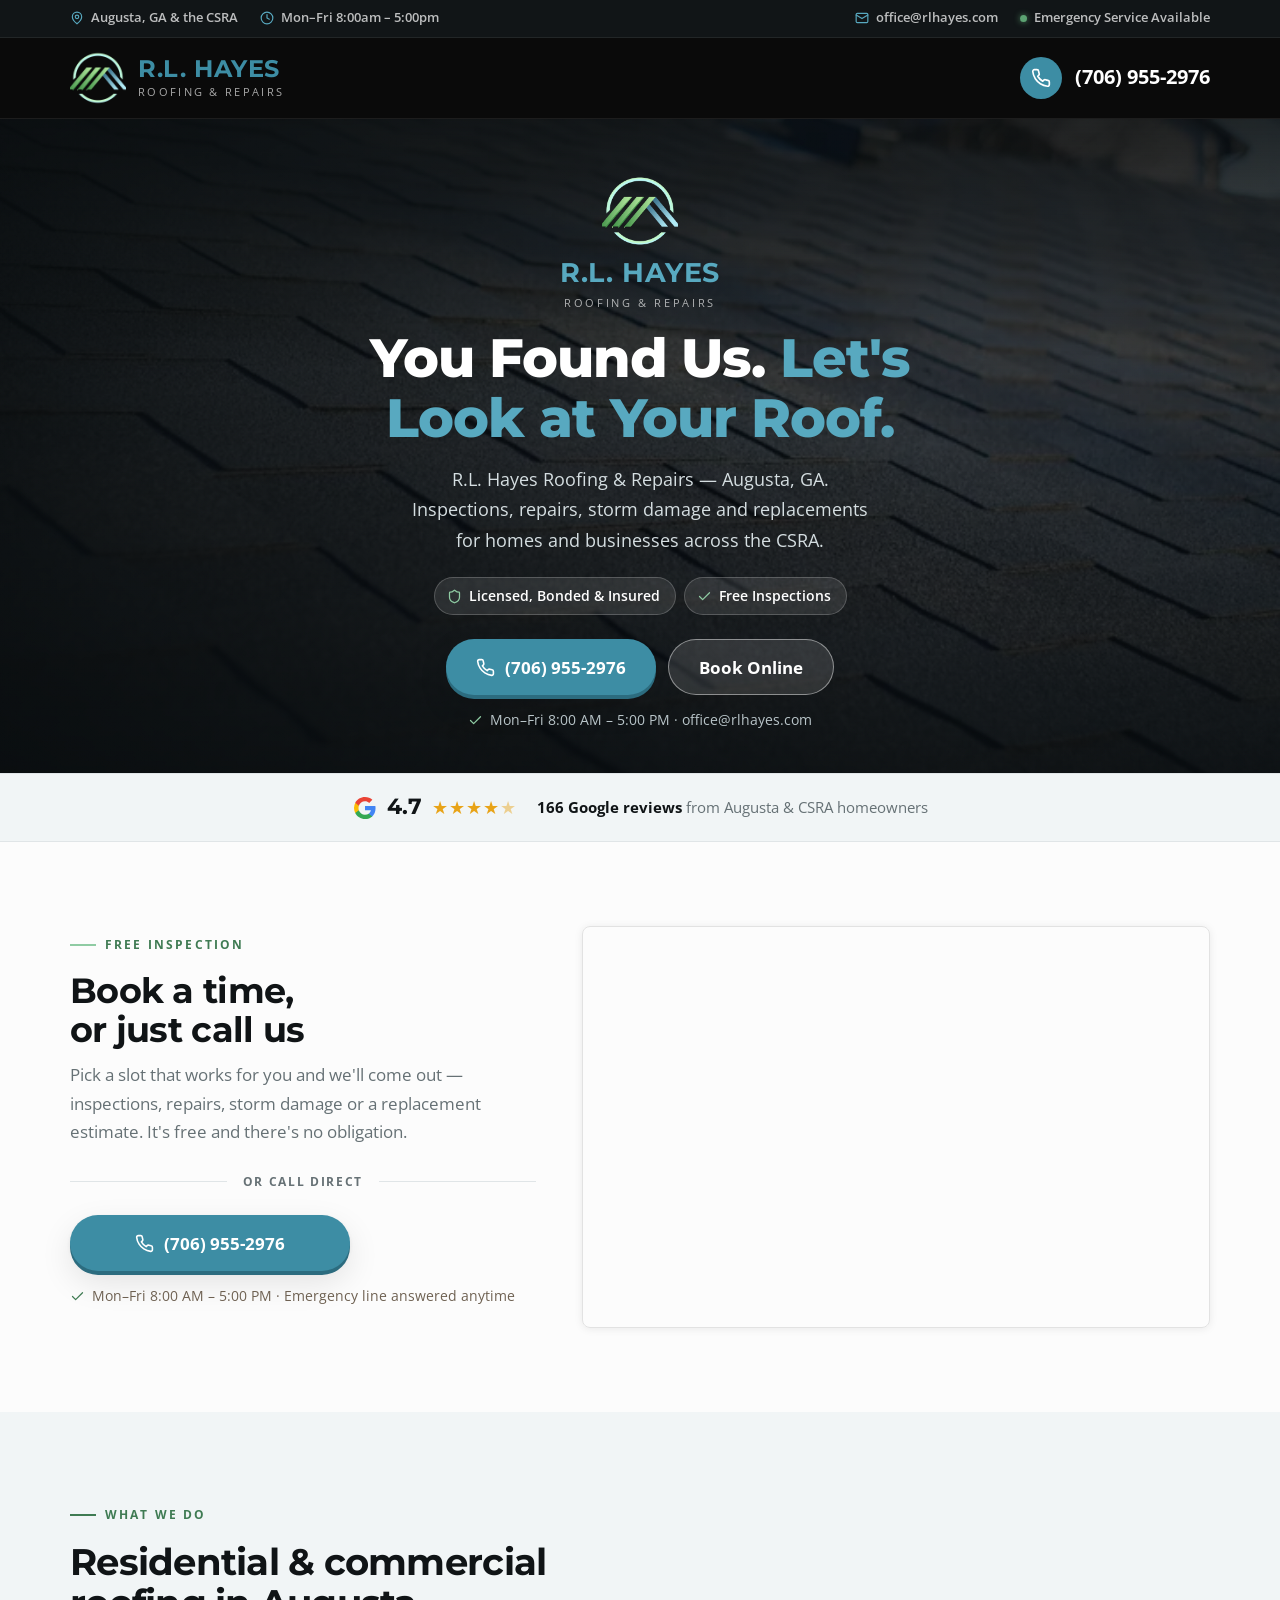
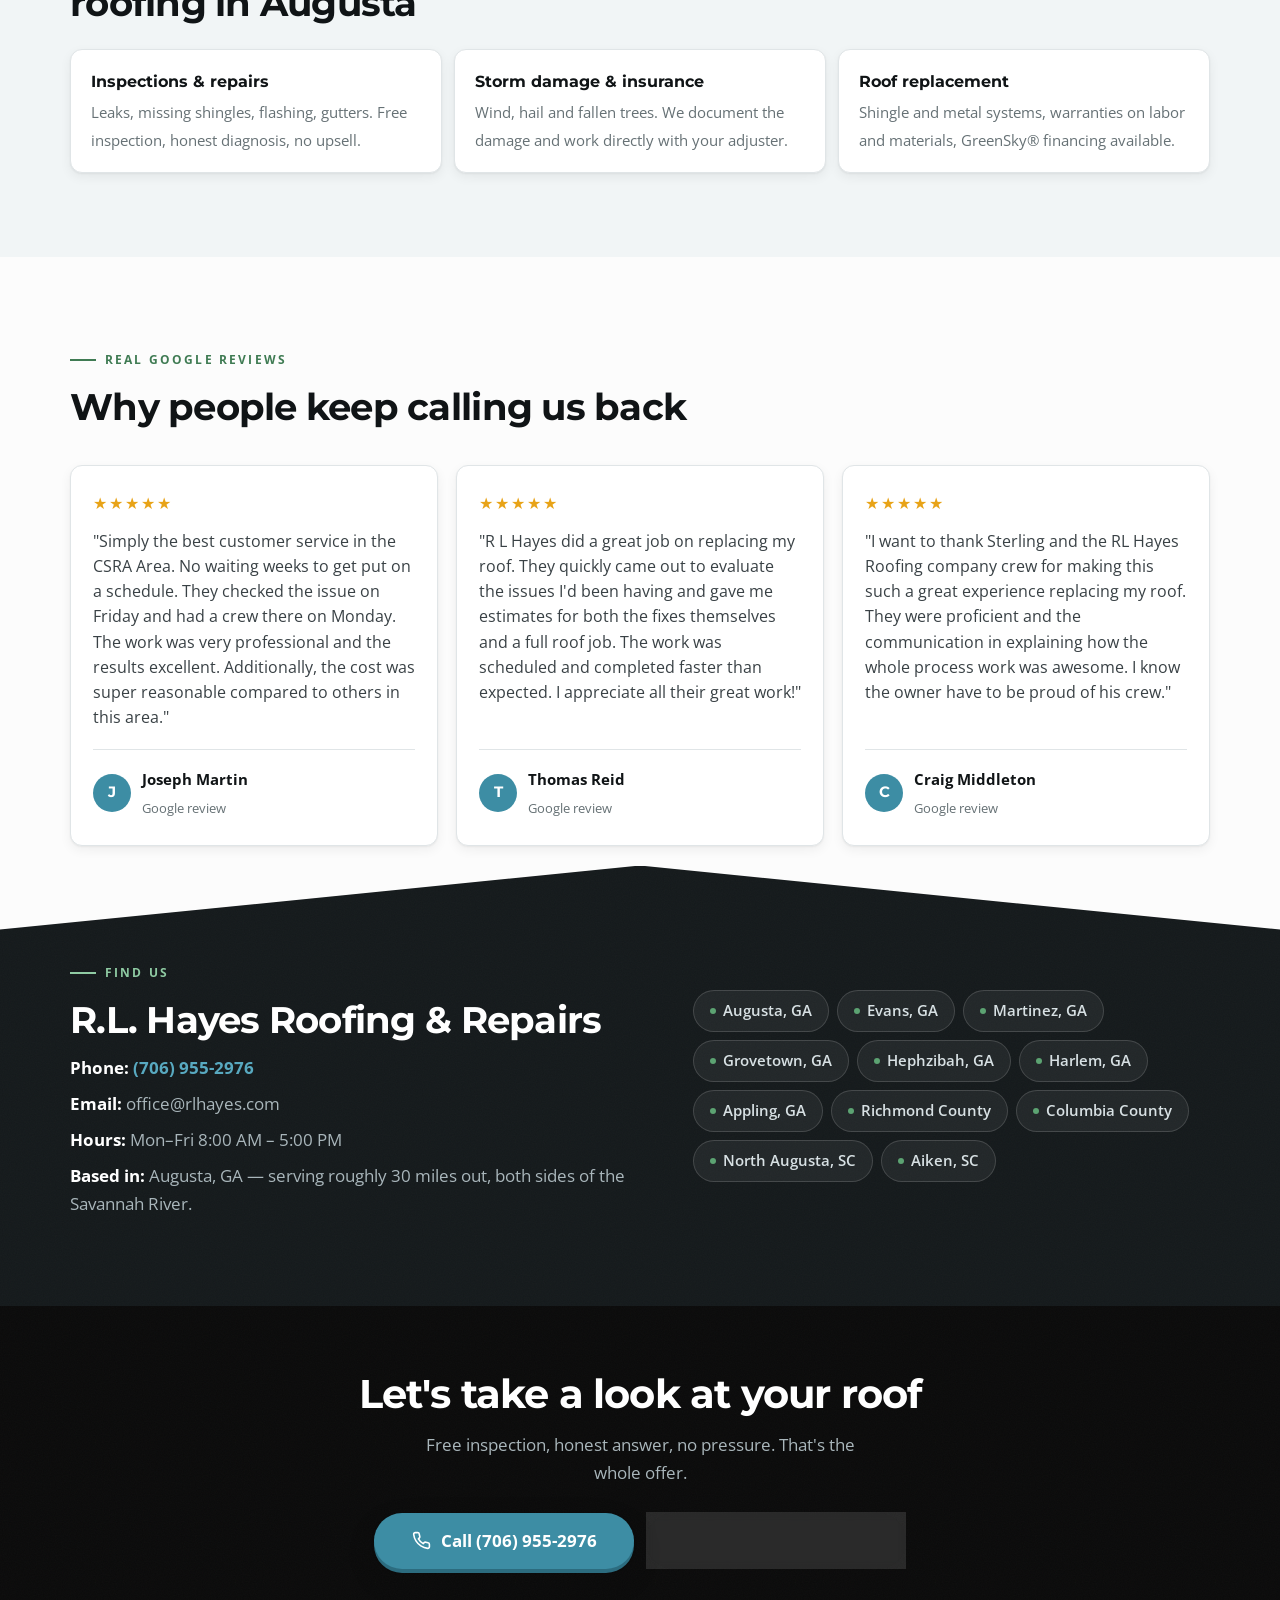
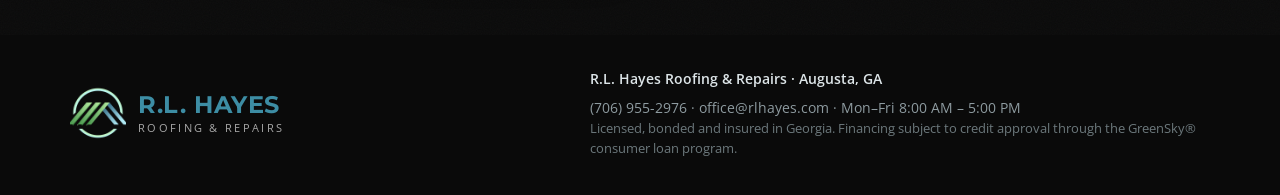
==== commit 5b1266d1: "rl-hayes mobile: stack hero call/book buttons vertically Co-Authored-By: Claude Fable 5 <noreply@ant" ====
--- a/rl-hayes.html
+++ b/rl-hayes.html
@@ -56,6 +56,12 @@
   .badge-logo img { width: 76px; height: 76px; }
   .badge-logo { margin-bottom: 16px; }
   .hero .wrap { padding-block: 34px 30px; }
+
+  /* Mobile: stack the hero call/book buttons vertically */
+  @media (max-width: 520px) {
+    .hero-brand-copy .cta-row { flex-direction: column; align-items: center; gap: 9px; }
+    .hero-brand-copy .cta-row .btn { width: 100%; max-width: 300px; min-height: 48px; font-size: 15.5px; }
+  }
   @media (min-width: 700px) { .hero .wrap { padding-block: 46px 38px; } }
   @media (min-width: 950px) { .hero .wrap { padding-block: 54px 42px; } }
 </style>
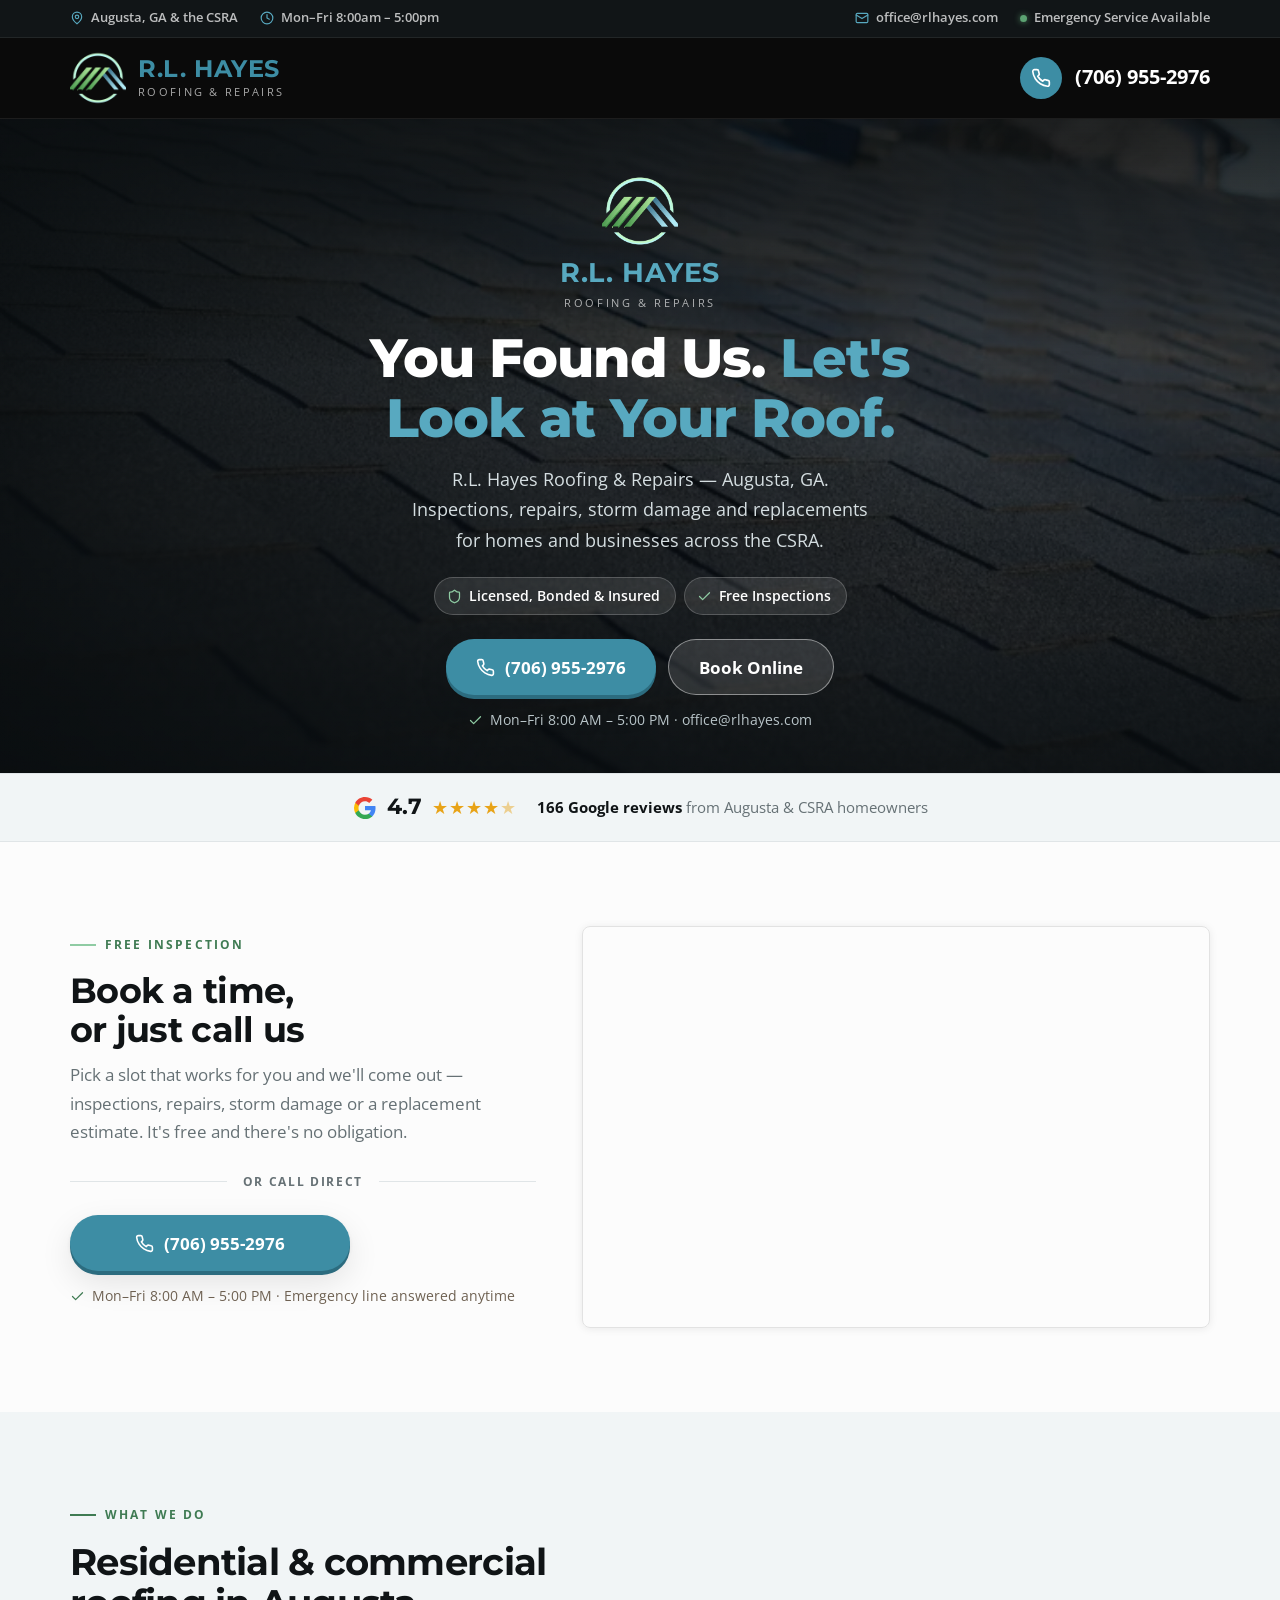
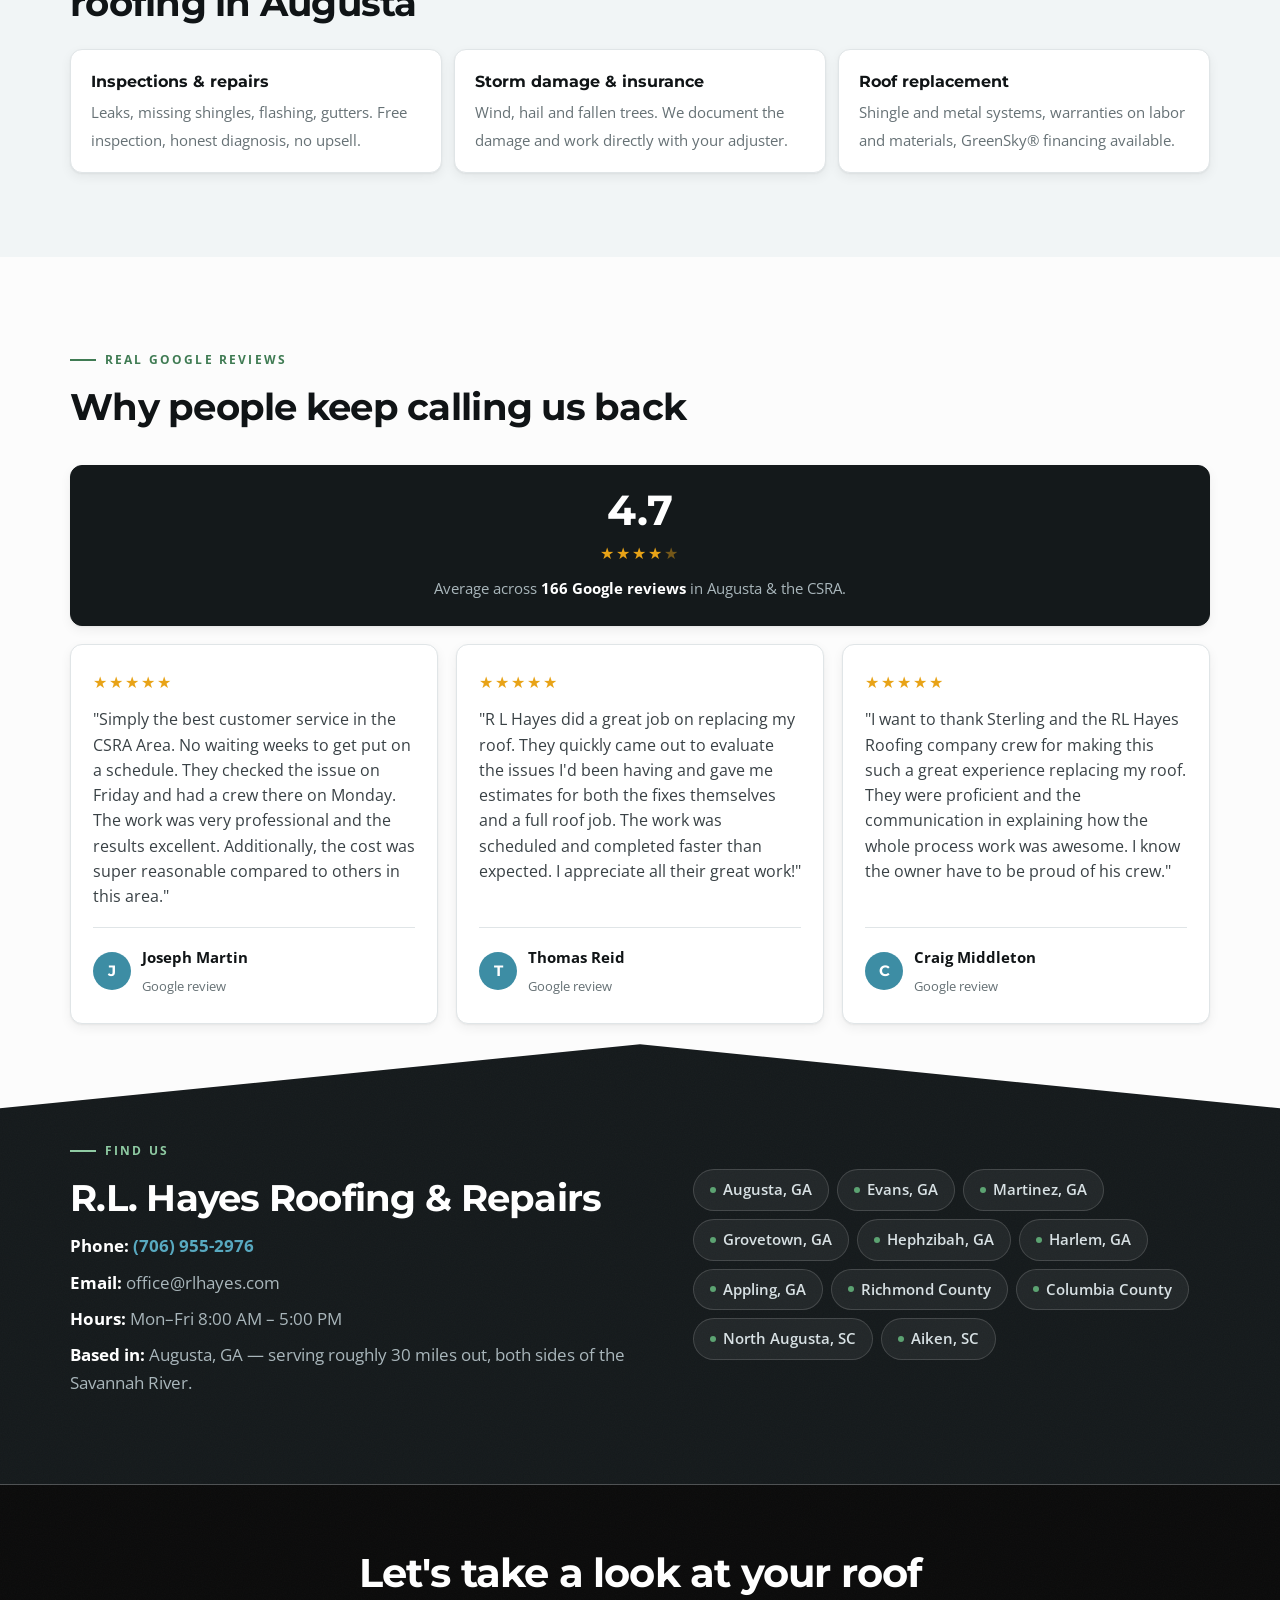
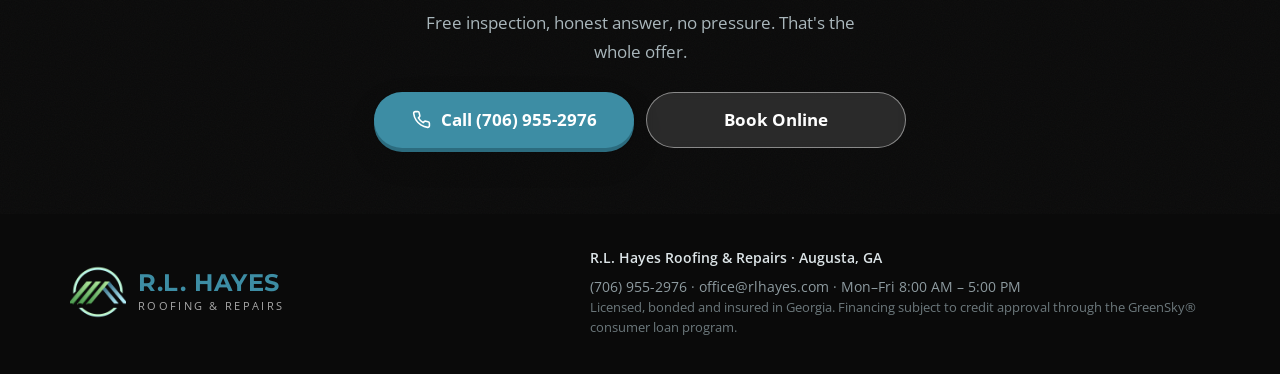
==== commit afcc0242: "Add full-width 4.7-average dark card atop reviews on the other three pages Co-Authored-By: Claude Fa" ====
--- a/rl-hayes.html
+++ b/rl-hayes.html
@@ -226,19 +226,25 @@
     </div>
 
     <div class="reviews">
-      <article class="review reveal" data-i="0">
+      <article class="review reveal" data-i="0" style="grid-column:1/-1;background:var(--ink-2);border-color:var(--ink-2);color:#C8D2D6;justify-content:center;text-align:center">
+        <div style="font-family:'Montserrat',sans-serif;font-weight:700;font-size:2.6rem;color:#fff;line-height:1">4.7</div>
+        <div class="stars" style="justify-self:center;margin:8px 0 10px">★★★★<span style="opacity:.45">★</span></div>
+        <p style="font-size:15px;color:#A9B6BB;margin:0">Average across <strong style="color:#fff">166 Google reviews</strong> in Augusta &amp; the CSRA.</p>
+      </article>
+
+      <article class="review reveal" data-i="1">
         <div class="stars">★★★★★</div>
         <blockquote>"Simply the best customer service in the CSRA Area. No waiting weeks to get put on a schedule. They checked the issue on Friday and had a crew there on Monday. The work was very professional and the results excellent. Additionally, the cost was super reasonable compared to others in this area."</blockquote>
         <footer><span class="av">J</span><span><span class="who">Joseph Martin</span><br><span class="src">Google review</span></span></footer>
       </article>
 
-      <article class="review reveal" data-i="1">
+      <article class="review reveal" data-i="2">
         <div class="stars">★★★★★</div>
         <blockquote>"R L Hayes did a great job on replacing my roof. They quickly came out to evaluate the issues I'd been having and gave me estimates for both the fixes themselves and a full roof job. The work was scheduled and completed faster than expected. I appreciate all their great work!"</blockquote>
         <footer><span class="av">T</span><span><span class="who">Thomas Reid</span><br><span class="src">Google review</span></span></footer>
       </article>
 
-      <article class="review reveal" data-i="2">
+      <article class="review reveal" data-i="3">
         <div class="stars">★★★★★</div>
         <blockquote>"I want to thank Sterling and the RL Hayes Roofing company crew for making this such a great experience replacing my roof. They were proficient and the communication in explaining how the whole process work was awesome. I know the owner have to be proud of his crew."</blockquote>
         <footer><span class="av">C</span><span><span class="who">Craig Middleton</span><br><span class="src">Google review</span></span></footer>
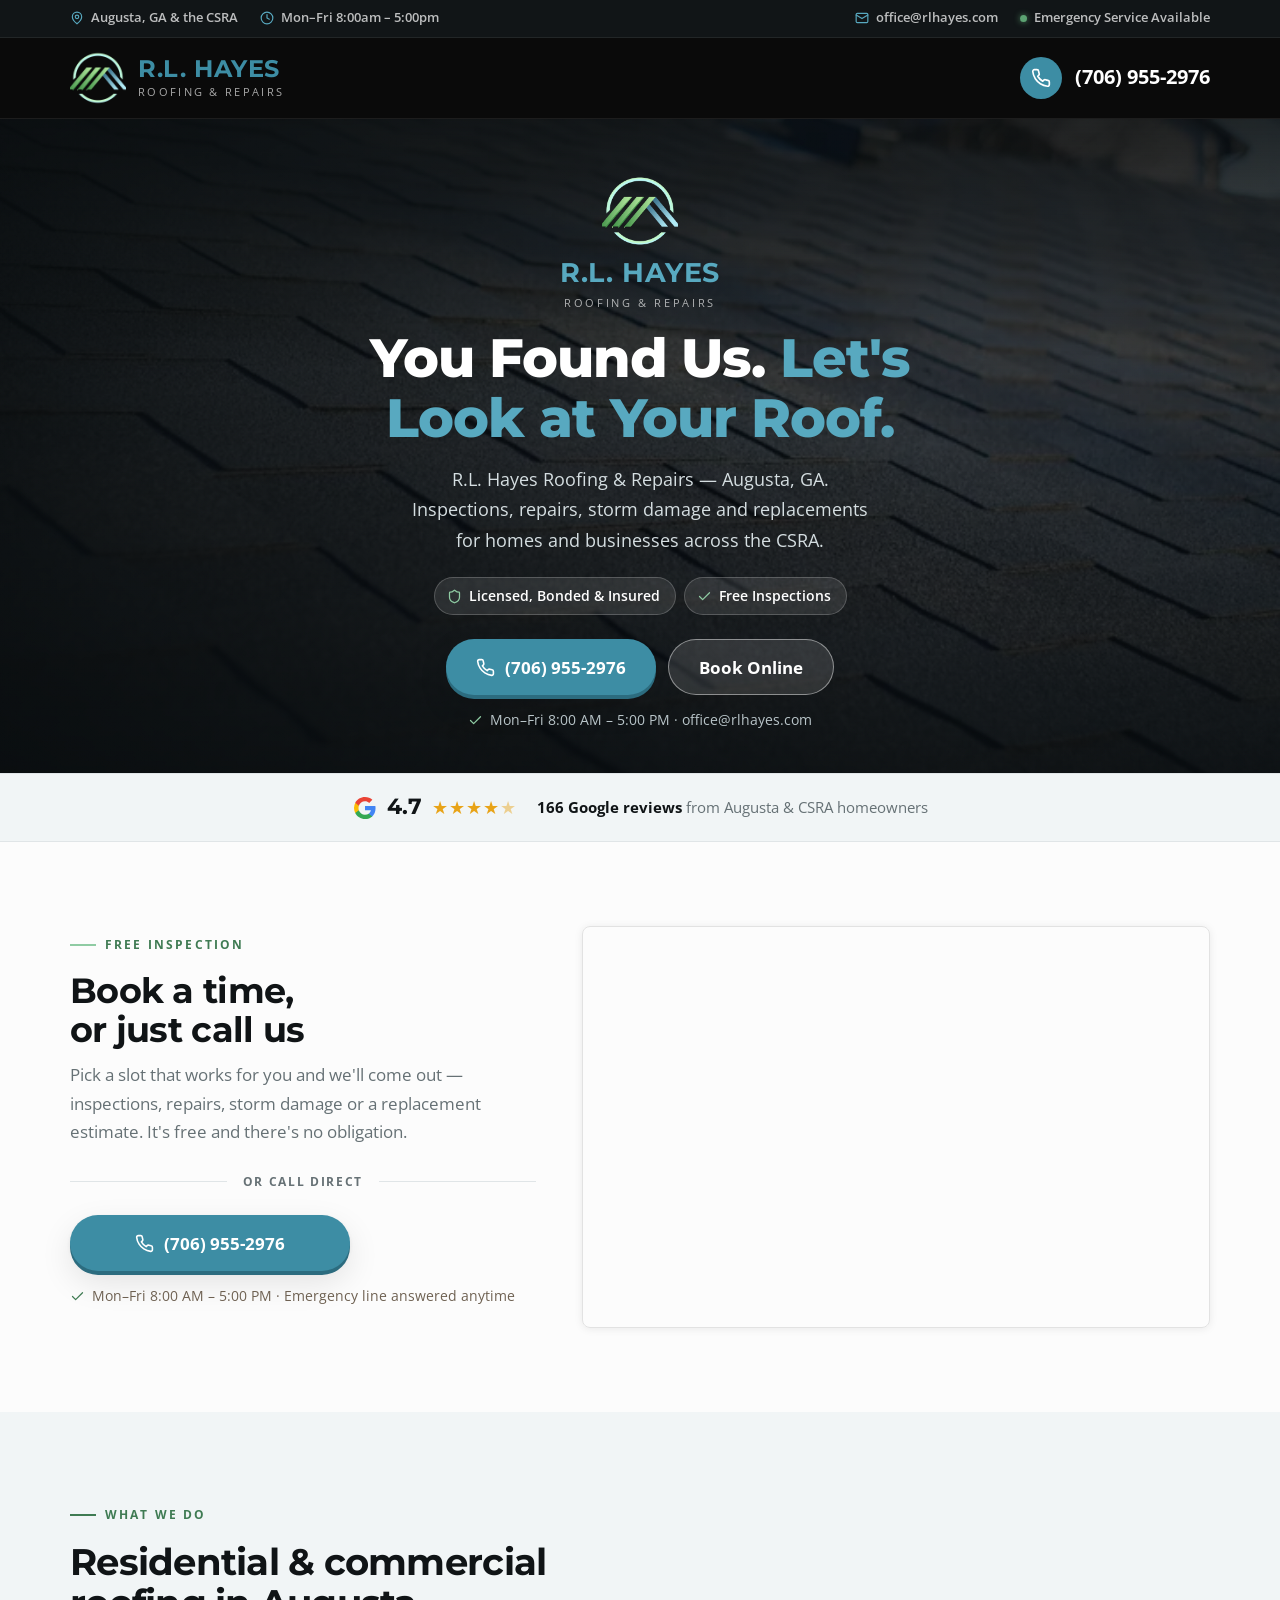
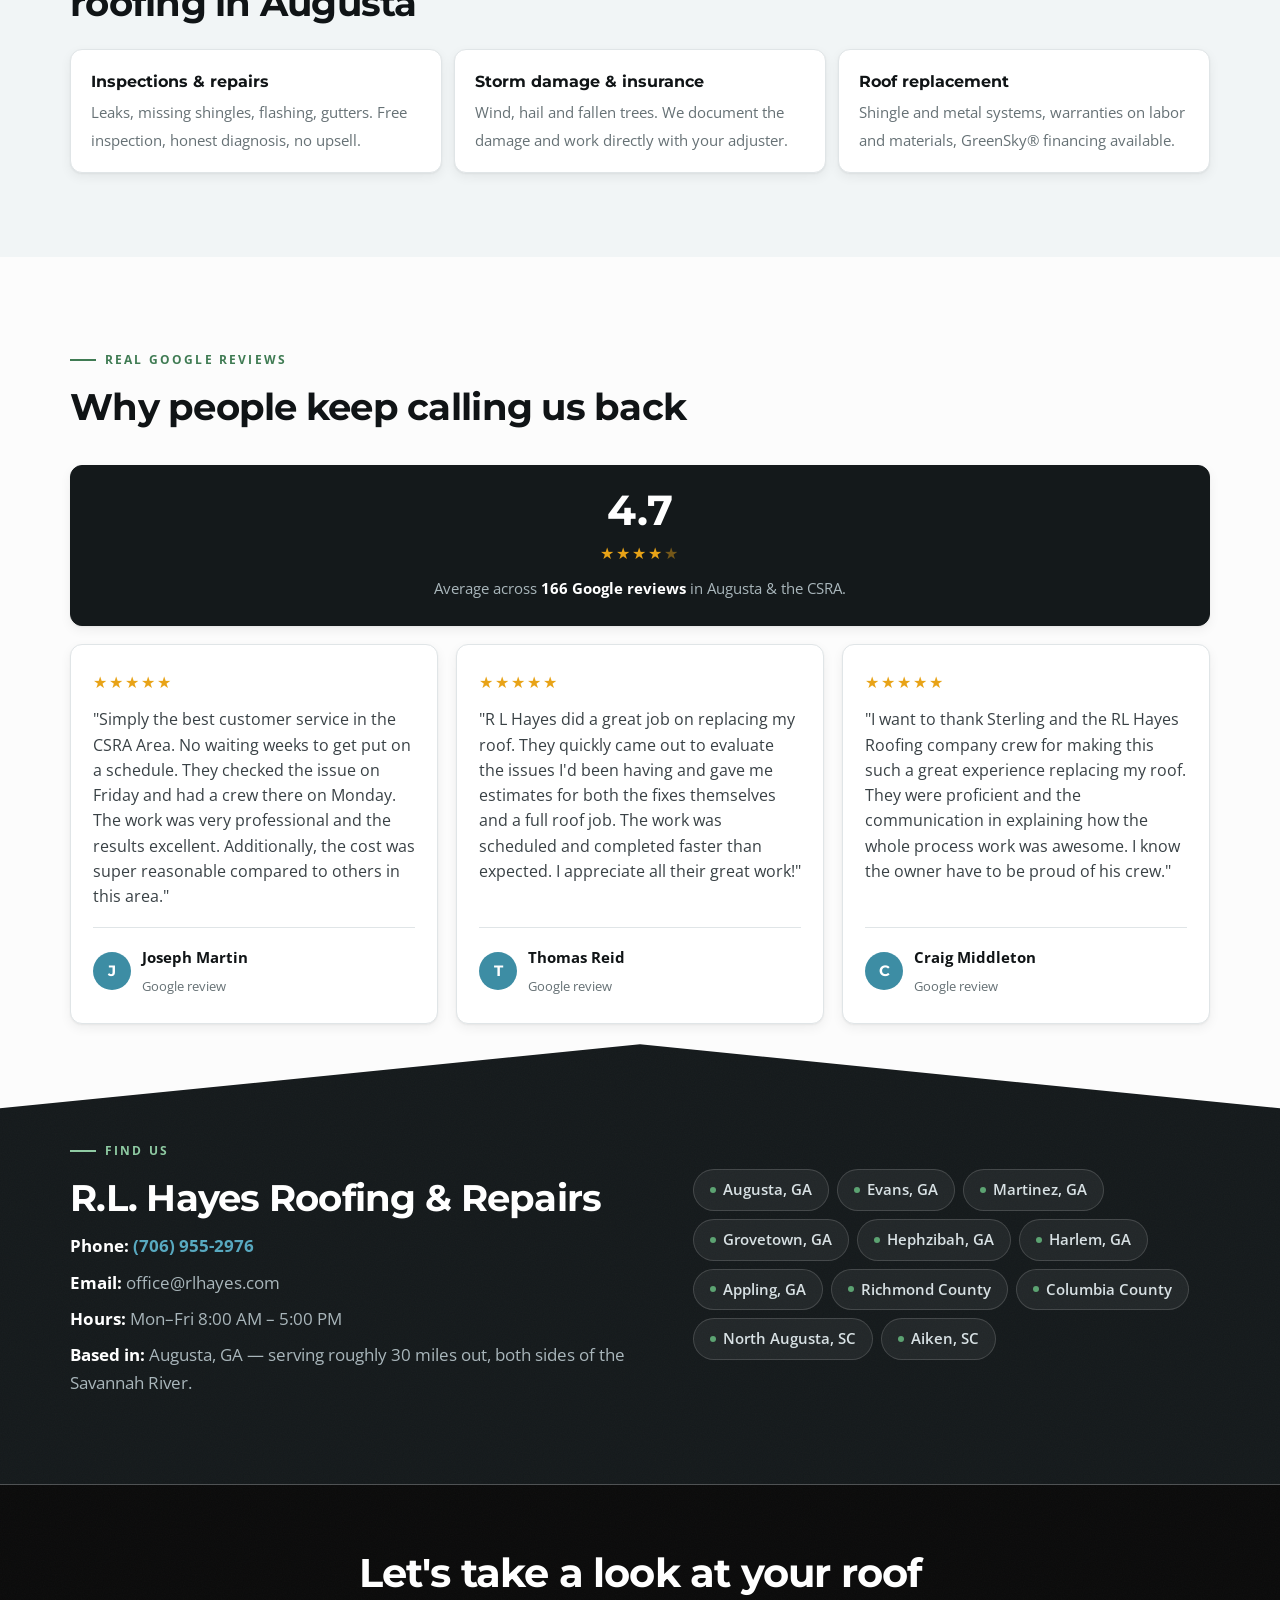
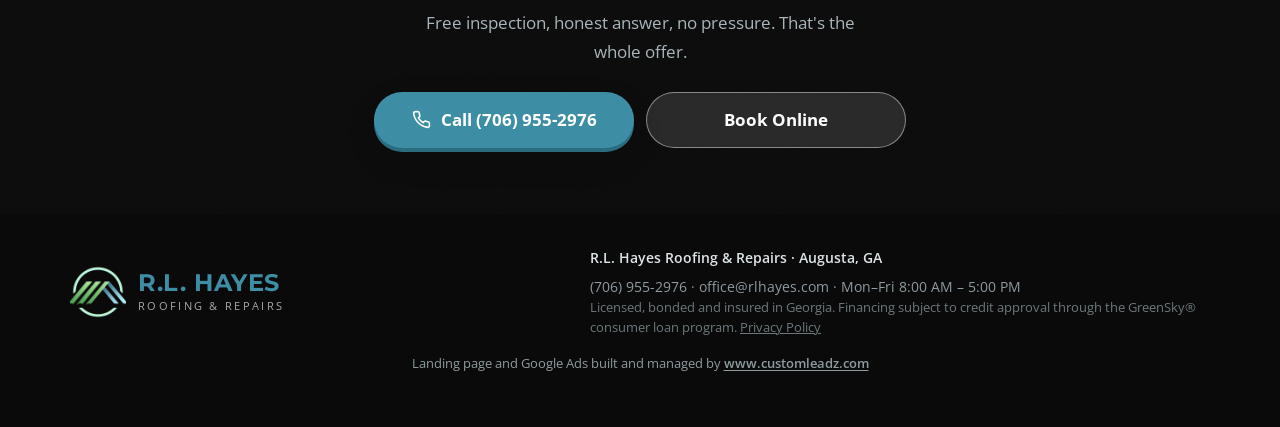
==== commit 42c39784: "Footer: CustomLeadz credit line + privacy policy link/page Co-Authored-By: Claude Fable 5.1 <noreply" ====
--- a/rl-hayes.html
+++ b/rl-hayes.html
@@ -15,15 +15,21 @@
 <link rel="preload" as="image" href="assets/img/hero-shingles.webp" fetchpriority="high">
 
 <!-- Zenbooker booking widget -->
-<link href="https://cdn.zenbooker.com/widget/latest/zenbooker.css" rel="stylesheet">
-
-<!-- Google tag — replace AW-XXXXXXXXXX with the client's Google Ads ID -->
-<script async src="https://www.googletagmanager.com/gtag/js?id=AW-XXXXXXXXXX"></script>
+<link href="https://cdn.zenbooker.com/widget/latest/zenbooker.css" rel="stylesheet" media="print" onload="this.media='all'">
+<noscript><link href="https://cdn.zenbooker.com/widget/latest/zenbooker.css" rel="stylesheet"></noscript>
+
+<!-- Google tag (gtag.js) — GA4 installed. When the Google Ads call conversion is
+     created, add its gtag('config','AW-…') line plus the phone snippet below. -->
+<script async src="https://www.googletagmanager.com/gtag/js?id=G-RRHRE8E6Z5"></script>
 <script>
   window.dataLayer = window.dataLayer || [];
   function gtag(){dataLayer.push(arguments);}
   gtag('js', new Date());
-  gtag('config', 'AW-XXXXXXXXXX');
+  gtag('config', 'G-RRHRE8E6Z5');
+  gtag('config', 'AW-16493269497');
+  gtag('config', 'AW-16493269497/hXI_CLeV69kcEPmjzbg9', {
+    'phone_conversion_number': '(706) 955-2976'
+  });
 </script>
 
 <style>
@@ -310,9 +316,11 @@
     <div>
       <p class="nap">R.L. Hayes Roofing &amp; Repairs · Augusta, GA</p>
       <p style="margin:0">(706) 955-2976 · office@rlhayes.com · Mon–Fri 8:00 AM – 5:00 PM</p>
-      <p class="fine">Licensed, bonded and insured in Georgia. Financing subject to credit approval through the GreenSky® consumer loan program.</p>
-    </div>
-  </div>
+      <p class="fine">Licensed, bonded and insured in Georgia. Financing subject to credit approval through the GreenSky® consumer loan program. <a href="privacy" style="color:inherit;text-decoration:underline">Privacy Policy</a></p>
+    </div>
+  </div>
+
+  <div class="cl-credit" style="text-align:center;font-size:.8rem;line-height:1.5;padding:16px 16px 18px;margin:0 auto">Landing page and Google Ads built and managed by <a href="https://www.customleadz.com" target="_blank" rel="noopener" style="color:inherit;font-weight:600;text-decoration:underline;text-underline-offset:2px">www.customleadz.com</a></div>
 </footer>
 
 <!-- ===================== STICKY MOBILE CALL BAR ===================== -->
@@ -322,6 +330,6 @@
 </div>
 
 <script src="https://cdn.zenbooker.com/widget/latest/zenbooker.js" defer></script>
-<script src="assets/js/main.js?v=2" defer></script>
+<script src="assets/js/main.js?v=3" defer></script>
 </body>
 </html>
